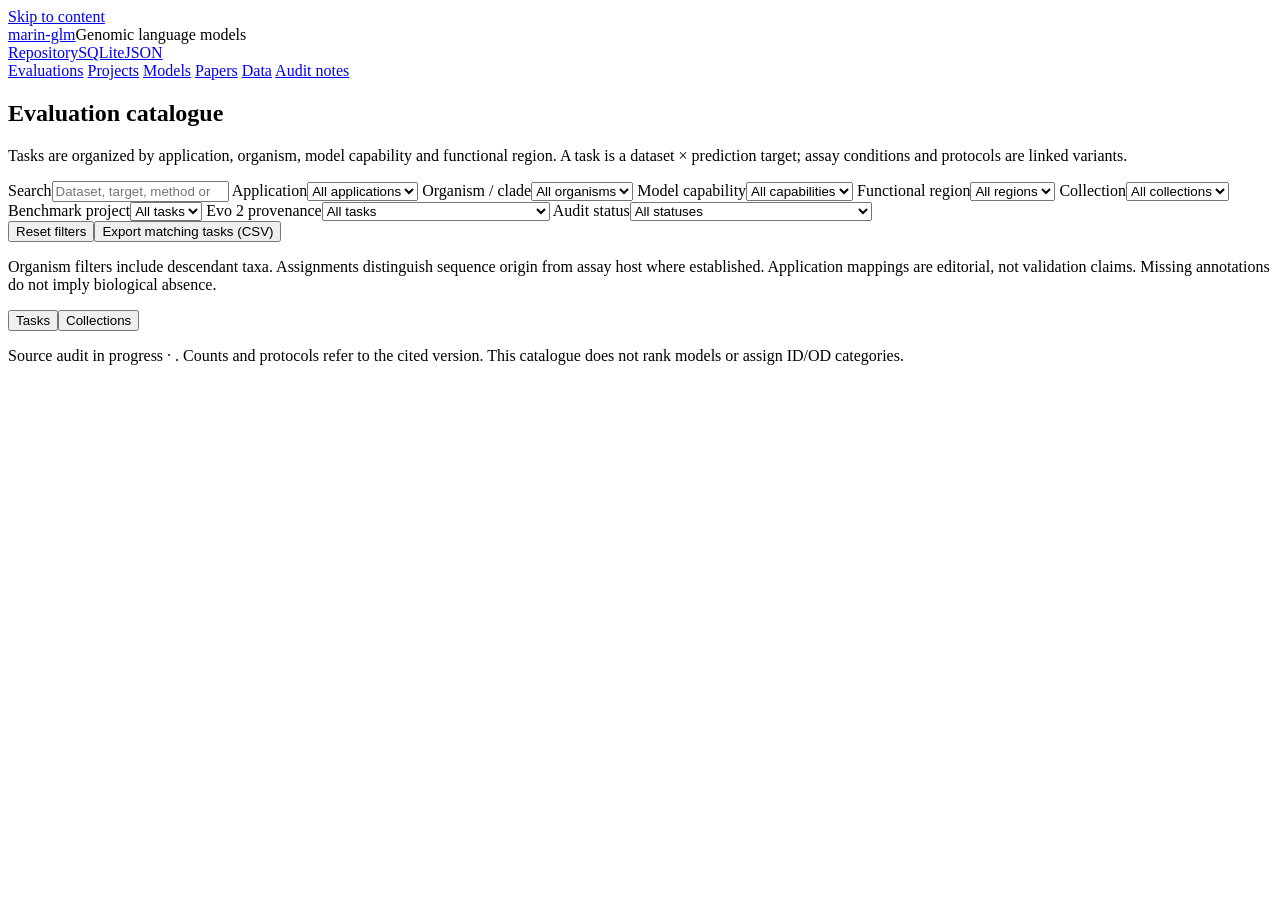
==== site/template.html @ 76c0185f "Catalogue dedicated benchmark projects and independent adoption" ====
<!doctype html>
<html lang="en">
<head>
<meta charset="utf-8"><meta name="viewport" content="width=device-width, initial-scale=1">
<meta name="description" content="A source-audited catalogue of genomic language models, papers, evaluation tasks and protocols.">
<title>marin-glm — Genomic language model catalogue</title>
<style>/*__STYLE__*/</style>
</head>
<body>
<a class="skip" href="#content">Skip to content</a>
<header>
  <div class="title"><a href="#view=evaluations">marin-glm</a><span>Genomic language models</span></div>
  <div class="header-meta"><a href="https://github.com/eric-czech/marin-glm">Repository</a><a href="data/catalogue.sqlite" download>SQLite</a><a href="data/catalogue.json" download>JSON</a></div>
</header>
<nav aria-label="Catalogue sections" id="navigation">
  <a href="#view=evaluations" data-view="evaluations">Evaluations</a>
  <a href="#view=projects" data-view="projects">Projects</a>
  <a href="#view=models" data-view="models">Models</a>
  <a href="#view=papers" data-view="papers">Papers</a>
  <a href="#view=data" data-view="data">Data</a>
  <a href="#view=audit" data-view="audit">Audit notes</a>
</nav>
<main id="content">
  <noscript>This page’s filters require JavaScript. The complete catalogue is available as <a href="data/catalogue.json">JSON</a> or <a href="data/catalogue.sqlite">SQLite</a>.</noscript>
  <section class="intro">
    <h1 id="page-title">Evaluation catalogue</h1>
    <p id="page-description">Tasks are organized by application, organism, model capability and functional region. A task is a dataset × prediction target; assay conditions and protocols are linked variants.</p>
    <p class="muted" id="coverage"></p>
  </section>
  <section id="eval-view" aria-label="Evaluation explorer">
    <form id="filters" aria-label="Filter evaluation tasks">
      <label class="search">Search<input id="search" name="q" type="search" placeholder="Dataset, target, method or source…" autocomplete="off"></label>
      <label>Application<select id="application" name="application"><option value="">All applications</option></select></label>
      <label>Organism / clade<select id="population" name="population"><option value="">All organisms</option></select></label>
      <label>Model capability<select id="capability" name="capability"><option value="">All capabilities</option></select></label>
      <label>Functional region<select id="region" name="region"><option value="">All regions</option></select></label>
      <label>Collection<select id="suite" name="suite"><option value="">All collections</option></select></label>
      <label>Benchmark project<select id="project" name="project"><option value="">All tasks</option></select></label>
      <label>Evo 2 provenance<select id="evo" name="evo"><option value="">All tasks</option><option value="original">Documented in original paper</option><option value="external">Documented in external evaluation</option><option value="both">Documented in both</option></select></label>
      <label>Audit status<select id="status" name="status"><option value="">All statuses</option><option value="artifact-audited">Selected artifacts audited</option><option value="paper-audited">Paper / protocol audit</option><option value="registered">Registered; task audit pending</option><option value="panel-pending">Composite panel; expansion pending</option></select></label>
      <div class="filter-actions"><button type="reset" class="secondary">Reset filters</button><button type="button" id="export">Export matching tasks (CSV)</button></div>
    </form>
    <p class="filter-note" id="classification-note">Organism filters include descendant taxa. Assignments distinguish sequence origin from assay host where established. Application mappings are editorial, not validation claims. Missing annotations do not imply biological absence.</p>
    <div class="toolbar"><div class="switch" aria-label="Display"><button id="task-mode" type="button" aria-pressed="true">Tasks</button><button id="suite-mode" type="button" aria-pressed="false">Collections</button></div><p role="status" aria-live="polite" id="result-count"></p></div>
    <div id="results"></div>
    <button type="button" id="more" hidden>Show more</button>
  </section>
  <section id="other-view" hidden></section>
</main>
<footer>Source audit in progress · <span id="updated"></span>. Counts and protocols refer to the cited version. This catalogue does not rank models or assign ID/OD categories.</footer>
<script id="catalogue" type="application/json">__CATALOGUE_JSON__</script>
<script>/*__SCRIPT__*/</script>
</body>
</html>
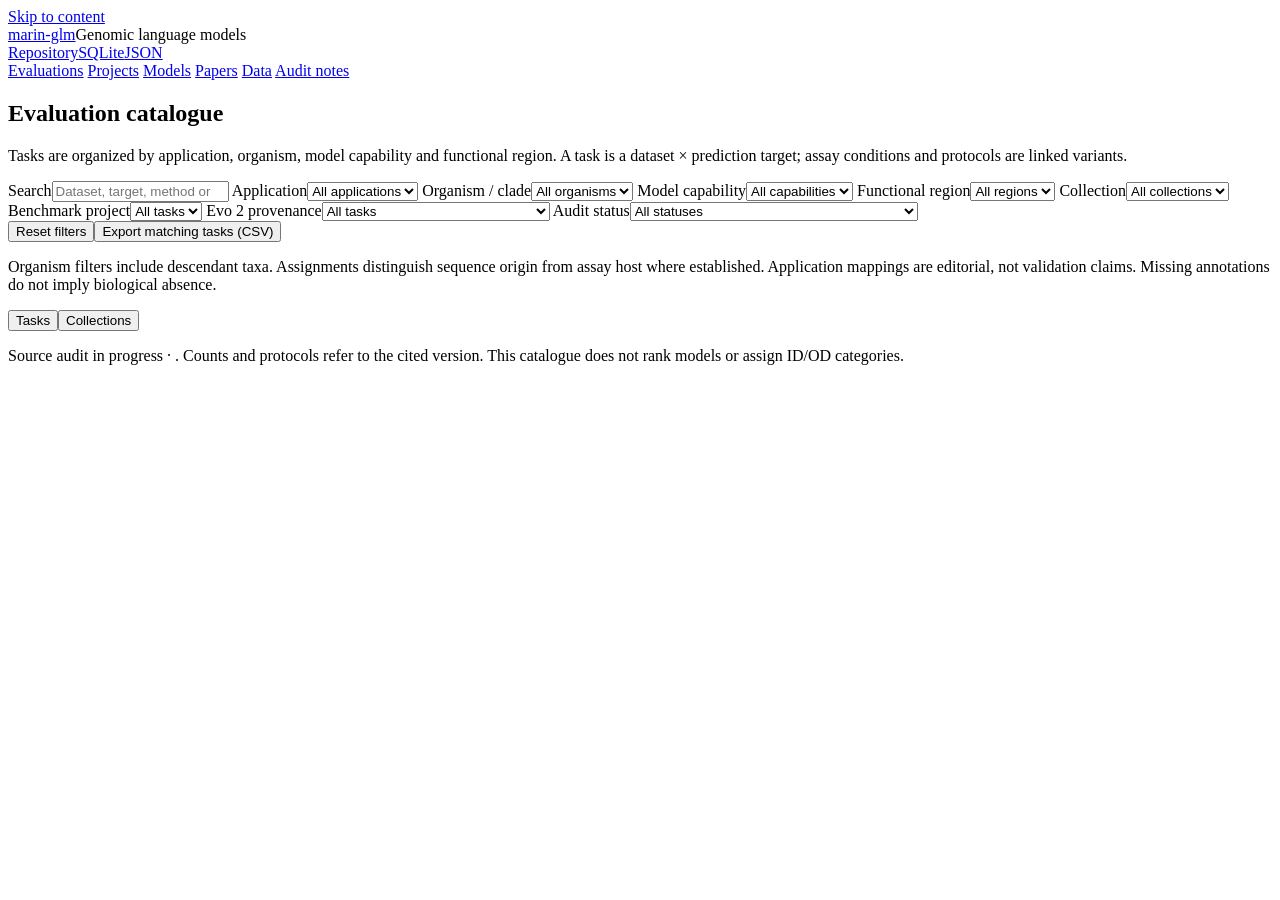
==== commit 0b9347fa: "Audit registered task artifacts and clarify capability filters" ====
--- a/site/template.html
+++ b/site/template.html
@@ -37,10 +37,12 @@
       <label>Collection<select id="suite" name="suite"><option value="">All collections</option></select></label>
       <label>Benchmark project<select id="project" name="project"><option value="">All tasks</option></select></label>
       <label>Evo 2 provenance<select id="evo" name="evo"><option value="">All tasks</option><option value="original">Documented in original paper</option><option value="external">Documented in external evaluation</option><option value="both">Documented in both</option></select></label>
-      <label>Audit status<select id="status" name="status"><option value="">All statuses</option><option value="artifact-audited">Selected artifacts audited</option><option value="paper-audited">Paper / protocol audit</option><option value="registered">Registered; task audit pending</option><option value="panel-pending">Composite panel; expansion pending</option></select></label>
+      <label>Audit status<select id="status" name="status"><option value="">All statuses</option><option value="artifact-audited">Selected artifacts audited</option><option value="paper-audited">Paper / protocol audit</option><option value="registered">Registered; task audit pending</option><option value="panel-pending">Composite panel; source information missing</option></select></label>
       <div class="filter-actions"><button type="reset" class="secondary">Reset filters</button><button type="button" id="export">Export matching tasks (CSV)</button></div>
     </form>
     <p class="filter-note" id="classification-note">Organism filters include descendant taxa. Assignments distinguish sequence origin from assay host where established. Application mappings are editorial, not validation claims. Missing annotations do not imply biological absence.</p>
+    <p class="filter-note" id="active-filters" aria-live="polite"></p>
+    <p class="filter-note" id="capability-definition" hidden></p>
     <div class="toolbar"><div class="switch" aria-label="Display"><button id="task-mode" type="button" aria-pressed="true">Tasks</button><button id="suite-mode" type="button" aria-pressed="false">Collections</button></div><p role="status" aria-live="polite" id="result-count"></p></div>
     <div id="results"></div>
     <button type="button" id="more" hidden>Show more</button>
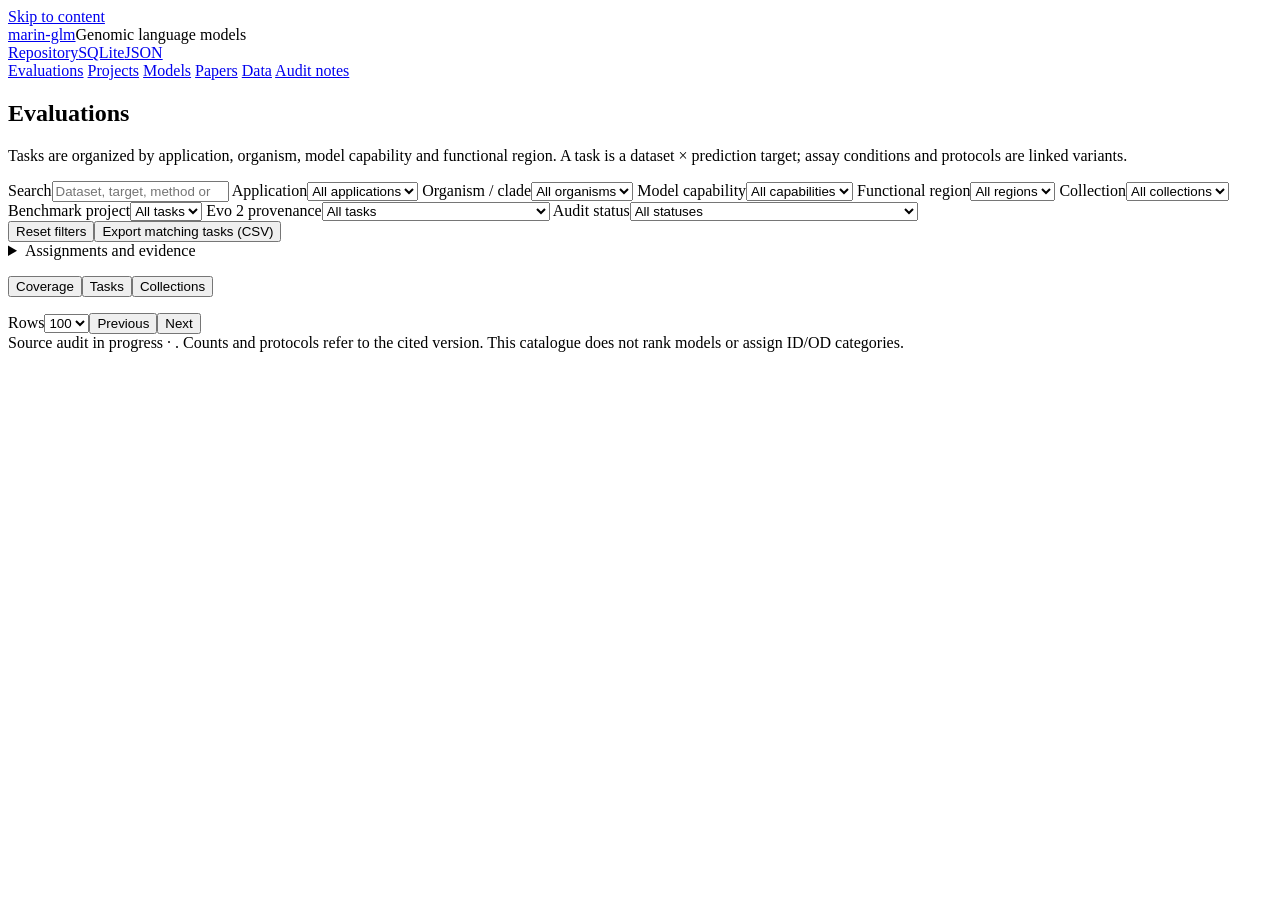
==== commit 5ed777ec: "Integrate evaluation coverage with compact filtered task tables" ====
--- a/site/template.html
+++ b/site/template.html
@@ -23,7 +23,7 @@
 <main id="content">
   <noscript>This page’s filters require JavaScript. The complete catalogue is available as <a href="data/catalogue.json">JSON</a> or <a href="data/catalogue.sqlite">SQLite</a>.</noscript>
   <section class="intro">
-    <h1 id="page-title">Evaluation catalogue</h1>
+    <h1 id="page-title">Evaluations</h1>
     <p id="page-description">Tasks are organized by application, organism, model capability and functional region. A task is a dataset × prediction target; assay conditions and protocols are linked variants.</p>
     <p class="muted" id="coverage"></p>
   </section>
@@ -40,12 +40,13 @@
       <label>Audit status<select id="status" name="status"><option value="">All statuses</option><option value="artifact-audited">Selected artifacts audited</option><option value="paper-audited">Paper / protocol audit</option><option value="registered">Registered; task audit pending</option><option value="panel-pending">Composite panel; source information missing</option></select></label>
       <div class="filter-actions"><button type="reset" class="secondary">Reset filters</button><button type="button" id="export">Export matching tasks (CSV)</button></div>
     </form>
-    <p class="filter-note" id="classification-note">Organism filters include descendant taxa. Assignments distinguish sequence origin from assay host where established. Application mappings are editorial, not validation claims. Missing annotations do not imply biological absence.</p>
+    <details class="filter-explanation"><summary>Assignments and evidence</summary><p class="filter-note" id="classification-note">Organism filters include descendant taxa and established protein-target provenance, excluding assay/sample hosts alone. Application mappings are editorial, not validation claims. Markers show task-level taxon and feature associations; they do not establish a released species × feature subset. Missing annotations do not imply biological absence.</p></details>
     <p class="filter-note" id="active-filters" aria-live="polite"></p>
     <p class="filter-note" id="capability-definition" hidden></p>
-    <div class="toolbar"><div class="switch" aria-label="Display"><button id="task-mode" type="button" aria-pressed="true">Tasks</button><button id="suite-mode" type="button" aria-pressed="false">Collections</button></div><p role="status" aria-live="polite" id="result-count"></p></div>
+    <div class="toolbar"><div class="switch" aria-label="Evaluation display"><button id="coverage-mode" type="button" aria-pressed="true">Coverage</button><button id="task-mode" type="button" aria-pressed="false">Tasks</button><button id="suite-mode" type="button" aria-pressed="false">Collections</button></div><p role="status" aria-live="polite" id="result-count"></p></div>
+    <section id="coverage-view" aria-label="Evaluation coverage"></section>
+    <div id="table-tools" class="table-tools"><p id="table-count" role="status" aria-live="polite"></p><div class="table-pages"><label>Rows<select id="page-size"><option>25</option><option>50</option><option selected>100</option><option>250</option></select></label><button type="button" id="previous-page" class="secondary">Previous</button><span id="page-number"></span><button type="button" id="next-page" class="secondary">Next</button></div></div>
     <div id="results"></div>
-    <button type="button" id="more" hidden>Show more</button>
   </section>
   <section id="other-view" hidden></section>
 </main>
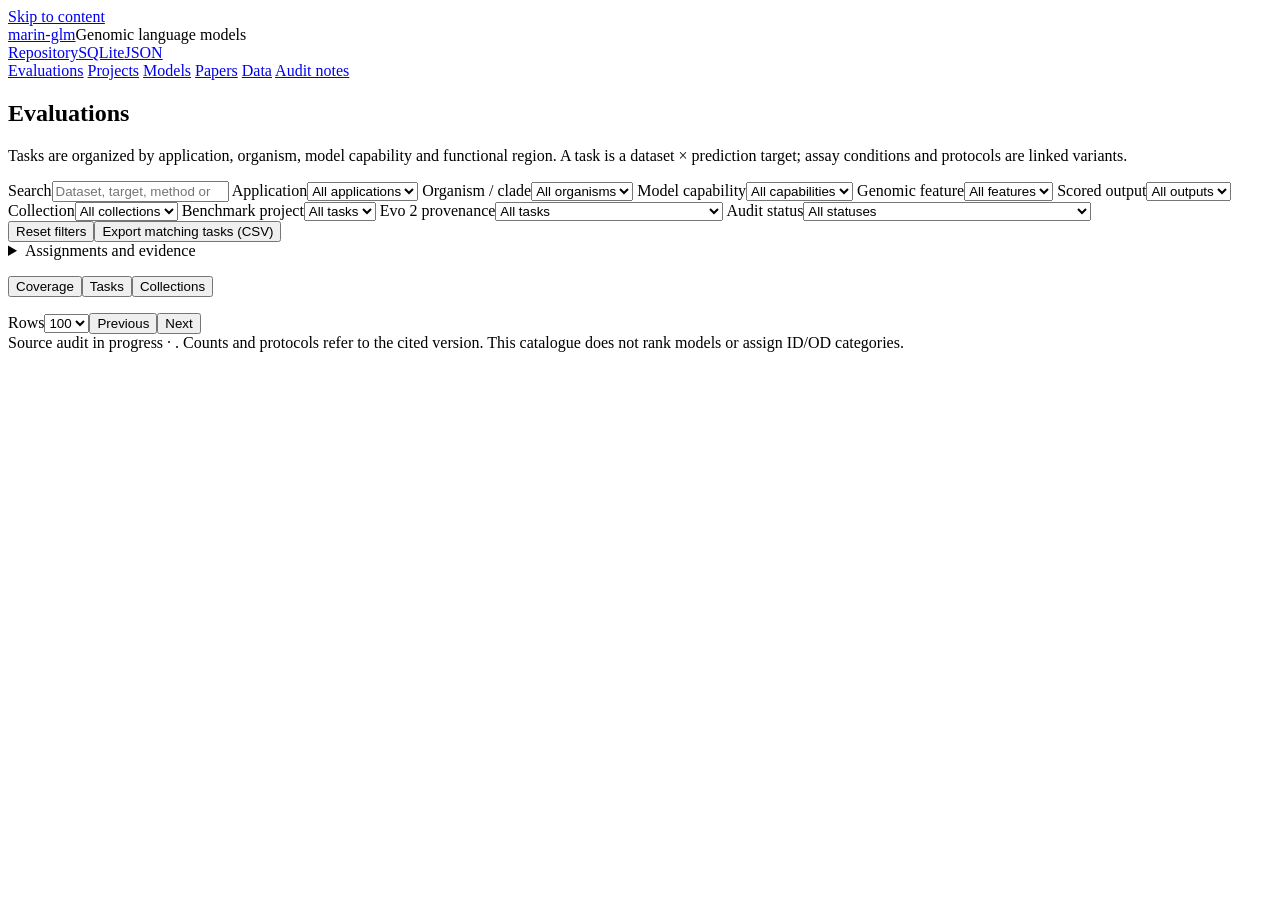
==== commit 8a379852: "Audit splicing models and distinguish evaluation output scope" ====
--- a/site/template.html
+++ b/site/template.html
@@ -33,7 +33,8 @@
       <label>Application<select id="application" name="application"><option value="">All applications</option></select></label>
       <label>Organism / clade<select id="population" name="population"><option value="">All organisms</option></select></label>
       <label>Model capability<select id="capability" name="capability"><option value="">All capabilities</option></select></label>
-      <label>Functional region<select id="region" name="region"><option value="">All regions</option></select></label>
+      <label>Genomic feature<select id="region" name="region"><option value="">All features</option></select></label>
+      <label>Scored output<select id="output" name="output"><option value="">All outputs</option></select></label>
       <label>Collection<select id="suite" name="suite"><option value="">All collections</option></select></label>
       <label>Benchmark project<select id="project" name="project"><option value="">All tasks</option></select></label>
       <label>Evo 2 provenance<select id="evo" name="evo"><option value="">All tasks</option><option value="original">Documented in original paper</option><option value="external">Documented in external evaluation</option><option value="both">Documented in both</option></select></label>
@@ -43,6 +44,7 @@
     <details class="filter-explanation"><summary>Assignments and evidence</summary><p class="filter-note" id="classification-note">Organism filters include descendant taxa and established protein-target provenance, excluding assay/sample hosts alone. Application mappings are editorial, not validation claims. Markers show task-level taxon and feature associations; they do not establish a released species × feature subset. Missing annotations do not imply biological absence.</p></details>
     <p class="filter-note" id="active-filters" aria-live="polite"></p>
     <p class="filter-note" id="capability-definition" hidden></p>
+    <p class="filter-note" id="output-definition" hidden></p>
     <div class="toolbar"><div class="switch" aria-label="Evaluation display"><button id="coverage-mode" type="button" aria-pressed="true">Coverage</button><button id="task-mode" type="button" aria-pressed="false">Tasks</button><button id="suite-mode" type="button" aria-pressed="false">Collections</button></div><p role="status" aria-live="polite" id="result-count"></p></div>
     <section id="coverage-view" aria-label="Evaluation coverage"></section>
     <div id="table-tools" class="table-tools"><p id="table-count" role="status" aria-live="polite"></p><div class="table-pages"><label>Rows<select id="page-size"><option>25</option><option>50</option><option selected>100</option><option>250</option></select></label><button type="button" id="previous-page" class="secondary">Previous</button><span id="page-number"></span><button type="button" id="next-page" class="secondary">Next</button></div></div>
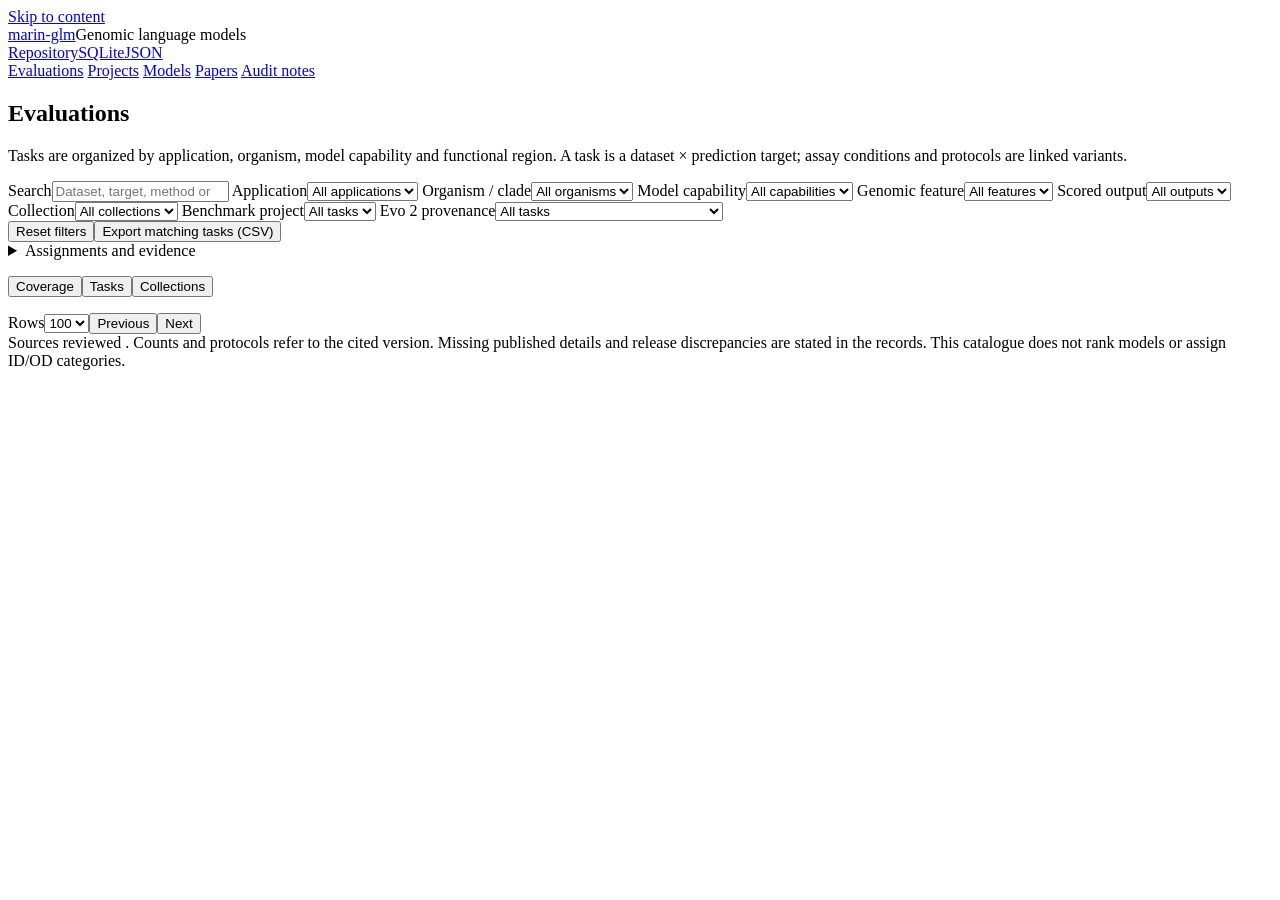
==== commit 0ee203d2: "Complete source audits, task identities and evaluation interface" ====
--- a/site/template.html
+++ b/site/template.html
@@ -17,7 +17,6 @@
   <a href="#view=projects" data-view="projects">Projects</a>
   <a href="#view=models" data-view="models">Models</a>
   <a href="#view=papers" data-view="papers">Papers</a>
-  <a href="#view=data" data-view="data">Data</a>
   <a href="#view=audit" data-view="audit">Audit notes</a>
 </nav>
 <main id="content">
@@ -38,7 +37,6 @@
       <label>Collection<select id="suite" name="suite"><option value="">All collections</option></select></label>
       <label>Benchmark project<select id="project" name="project"><option value="">All tasks</option></select></label>
       <label>Evo 2 provenance<select id="evo" name="evo"><option value="">All tasks</option><option value="original">Documented in original paper</option><option value="external">Documented in external evaluation</option><option value="both">Documented in both</option></select></label>
-      <label>Audit status<select id="status" name="status"><option value="">All statuses</option><option value="artifact-audited">Selected artifacts audited</option><option value="paper-audited">Paper / protocol audit</option><option value="registered">Registered; task audit pending</option><option value="panel-pending">Composite panel; source information missing</option></select></label>
       <div class="filter-actions"><button type="reset" class="secondary">Reset filters</button><button type="button" id="export">Export matching tasks (CSV)</button></div>
     </form>
     <details class="filter-explanation"><summary>Assignments and evidence</summary><p class="filter-note" id="classification-note">Organism filters include descendant taxa and established protein-target provenance, excluding assay/sample hosts alone. Application mappings are editorial, not validation claims. Markers show task-level taxon and feature associations; they do not establish a released species × feature subset. Missing annotations do not imply biological absence.</p></details>
@@ -52,7 +50,7 @@
   </section>
   <section id="other-view" hidden></section>
 </main>
-<footer>Source audit in progress · <span id="updated"></span>. Counts and protocols refer to the cited version. This catalogue does not rank models or assign ID/OD categories.</footer>
+<footer>Sources reviewed <span id="updated"></span>. Counts and protocols refer to the cited version. Missing published details and release discrepancies are stated in the records. This catalogue does not rank models or assign ID/OD categories.</footer>
 <script id="catalogue" type="application/json">__CATALOGUE_JSON__</script>
 <script>/*__SCRIPT__*/</script>
 </body>
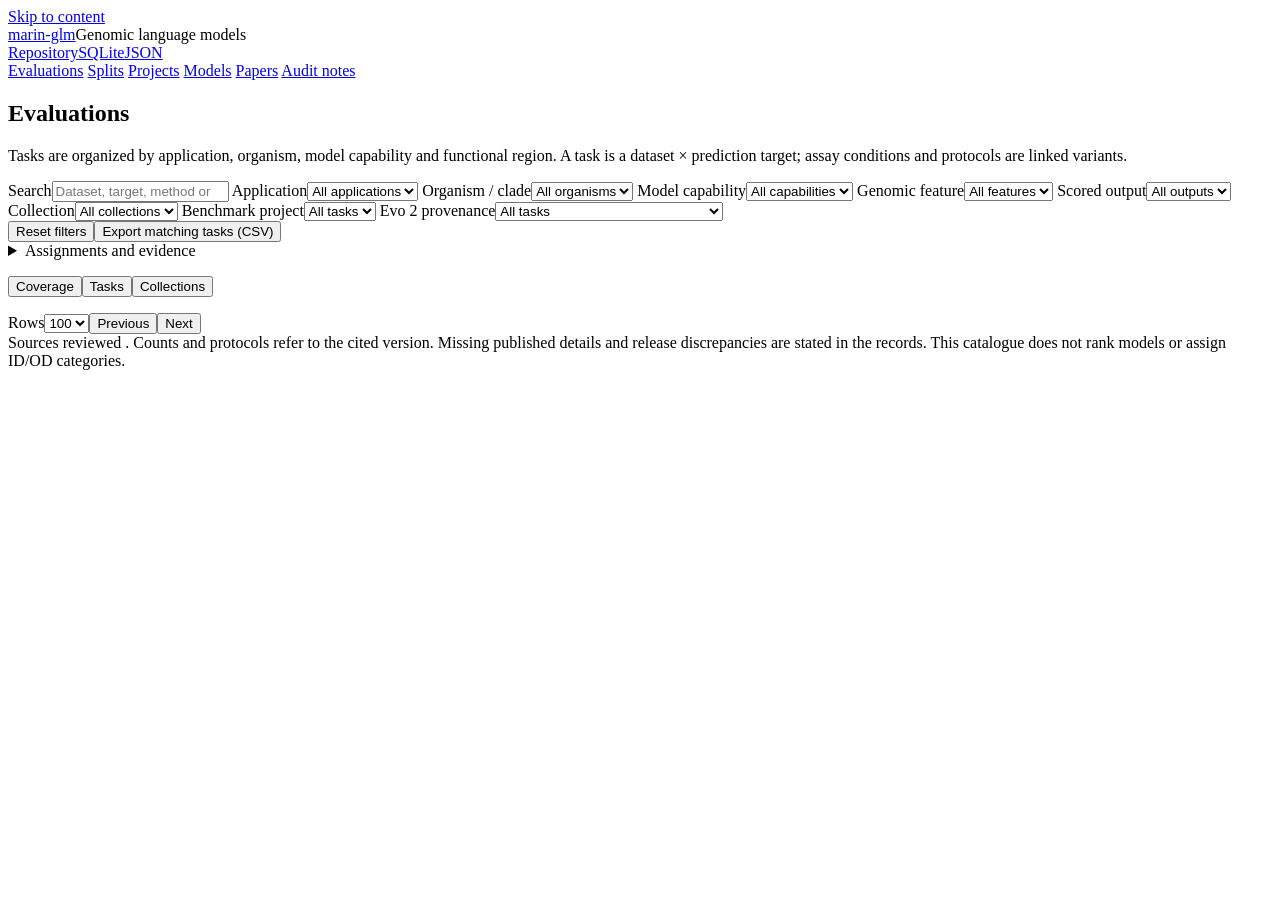
==== commit 23e038a2: "Add cited split-method survey and overlap visualizations" ====
--- a/site/template.html
+++ b/site/template.html
@@ -14,6 +14,7 @@
 </header>
 <nav aria-label="Catalogue sections" id="navigation">
   <a href="#view=evaluations" data-view="evaluations">Evaluations</a>
+  <a href="#view=splits" data-view="splits">Splits</a>
   <a href="#view=projects" data-view="projects">Projects</a>
   <a href="#view=models" data-view="models">Models</a>
   <a href="#view=papers" data-view="papers">Papers</a>
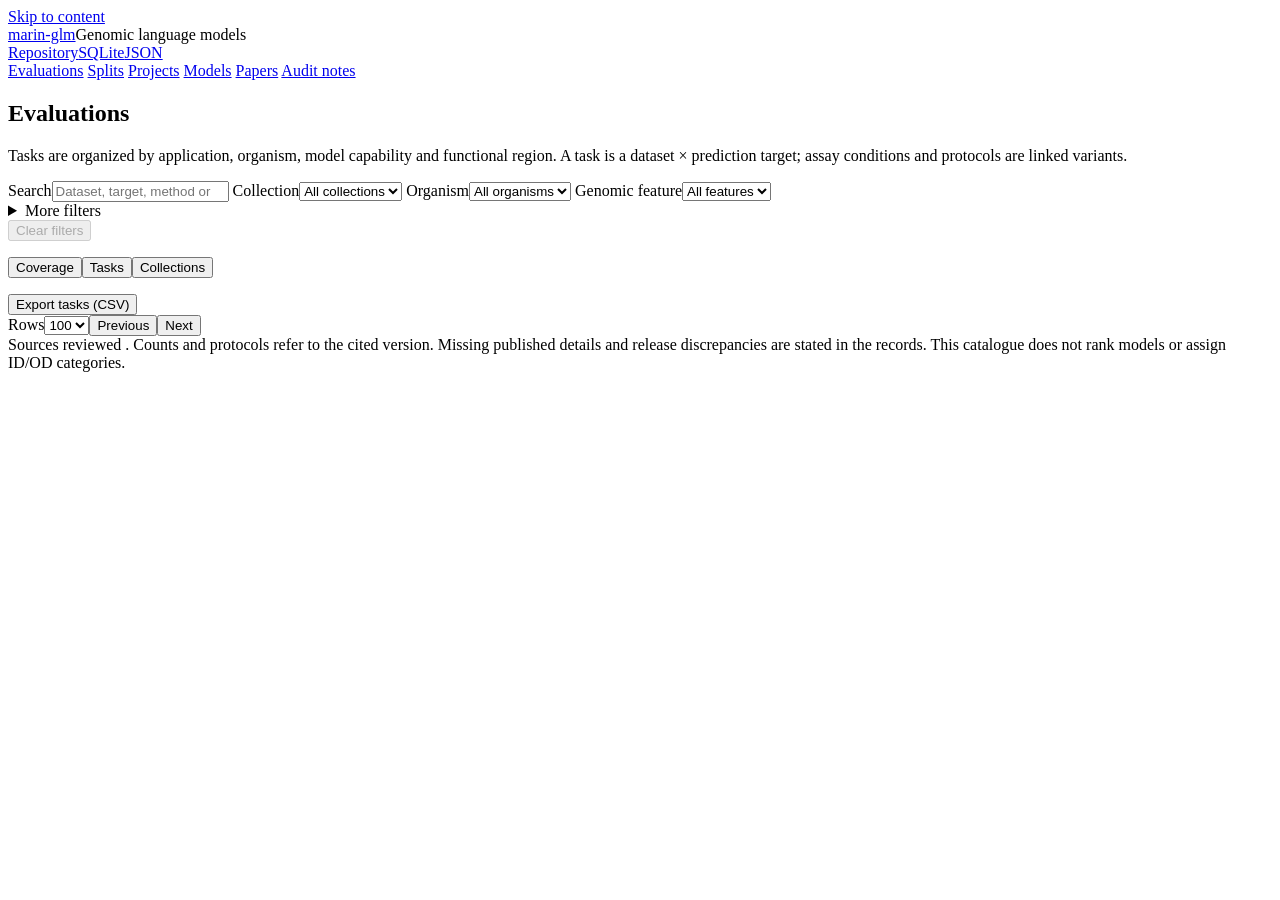
==== commit cd4d293a: "Simplify primary evaluation filters and hide optional refinements" ====
--- a/site/template.html
+++ b/site/template.html
@@ -29,24 +29,34 @@
   </section>
   <section id="eval-view" aria-label="Evaluation explorer">
     <form id="filters" aria-label="Filter evaluation tasks">
-      <label class="search">Search<input id="search" name="q" type="search" placeholder="Dataset, target, method or source…" autocomplete="off"></label>
-      <label>Application<select id="application" name="application"><option value="">All applications</option></select></label>
-      <label>Organism / clade<select id="population" name="population"><option value="">All organisms</option></select></label>
-      <label>Model capability<select id="capability" name="capability"><option value="">All capabilities</option></select></label>
-      <label>Genomic feature<select id="region" name="region"><option value="">All features</option></select></label>
-      <label>Scored output<select id="output" name="output"><option value="">All outputs</option></select></label>
-      <label>Collection<select id="suite" name="suite"><option value="">All collections</option></select></label>
-      <label>Benchmark project<select id="project" name="project"><option value="">All tasks</option></select></label>
-      <label>Evo 2 provenance<select id="evo" name="evo"><option value="">All tasks</option><option value="original">Documented in original paper</option><option value="external">Documented in external evaluation</option><option value="both">Documented in both</option></select></label>
-      <div class="filter-actions"><button type="reset" class="secondary">Reset filters</button><button type="button" id="export">Export matching tasks (CSV)</button></div>
+      <div class="primary-filters">
+        <label class="search">Search<input id="search" name="q" type="search" placeholder="Dataset, target, method or source…" autocomplete="off"></label>
+        <label class="collection-filter">Collection<select id="suite" name="suite"><option value="">All collections</option></select></label>
+        <label>Organism<select id="population" name="population"><option value="">All organisms</option></select></label>
+        <label>Genomic feature<select id="region" name="region"><option value="">All features</option></select></label>
+      </div>
+      <div class="filter-options">
+        <details id="more-filters">
+          <summary>More filters <span id="more-filter-count" aria-live="polite" hidden></span></summary>
+          <div class="more-filter-body">
+            <div class="additional-filters">
+              <label>Application<select id="application" name="application"><option value="">All applications</option></select></label>
+              <label>Model capability<select id="capability" name="capability"><option value="">All capabilities</option></select></label>
+              <label>Scored output<select id="output" name="output"><option value="">All outputs</option></select></label>
+              <label>Benchmark project<select id="project" name="project"><option value="">All projects</option></select></label>
+            </div>
+            <p class="filter-note" id="classification-note">Counts in menus refer to the complete catalogue, before filtering. Organism filters include descendant taxa and established protein-target provenance, excluding assay/sample hosts alone. Application mappings are editorial, not validation claims. Markers show task-level taxon and feature associations; they do not establish a released species × feature subset. Missing annotations do not imply biological absence.</p>
+          </div>
+        </details>
+        <button type="reset" id="clear-filters" class="secondary filter-reset" disabled>Clear filters</button>
+      </div>
     </form>
-    <details class="filter-explanation"><summary>Assignments and evidence</summary><p class="filter-note" id="classification-note">Organism filters include descendant taxa and established protein-target provenance, excluding assay/sample hosts alone. Application mappings are editorial, not validation claims. Markers show task-level taxon and feature associations; they do not establish a released species × feature subset. Missing annotations do not imply biological absence.</p></details>
     <p class="filter-note" id="active-filters" aria-live="polite"></p>
     <p class="filter-note" id="capability-definition" hidden></p>
     <p class="filter-note" id="output-definition" hidden></p>
     <div class="toolbar"><div class="switch" aria-label="Evaluation display"><button id="coverage-mode" type="button" aria-pressed="true">Coverage</button><button id="task-mode" type="button" aria-pressed="false">Tasks</button><button id="suite-mode" type="button" aria-pressed="false">Collections</button></div><p role="status" aria-live="polite" id="result-count"></p></div>
     <section id="coverage-view" aria-label="Evaluation coverage"></section>
-    <div id="table-tools" class="table-tools"><p id="table-count" role="status" aria-live="polite"></p><div class="table-pages"><label>Rows<select id="page-size"><option>25</option><option>50</option><option selected>100</option><option>250</option></select></label><button type="button" id="previous-page" class="secondary">Previous</button><span id="page-number"></span><button type="button" id="next-page" class="secondary">Next</button></div></div>
+    <div id="table-tools" class="table-tools"><p id="table-count" role="status" aria-live="polite"></p><div class="table-controls"><button type="button" id="export" class="secondary">Export tasks (CSV)</button><div class="table-pages"><label>Rows<select id="page-size"><option>25</option><option>50</option><option selected>100</option><option>250</option></select></label><button type="button" id="previous-page" class="secondary">Previous</button><span id="page-number"></span><button type="button" id="next-page" class="secondary">Next</button></div></div></div>
     <div id="results"></div>
   </section>
   <section id="other-view" hidden></section>
